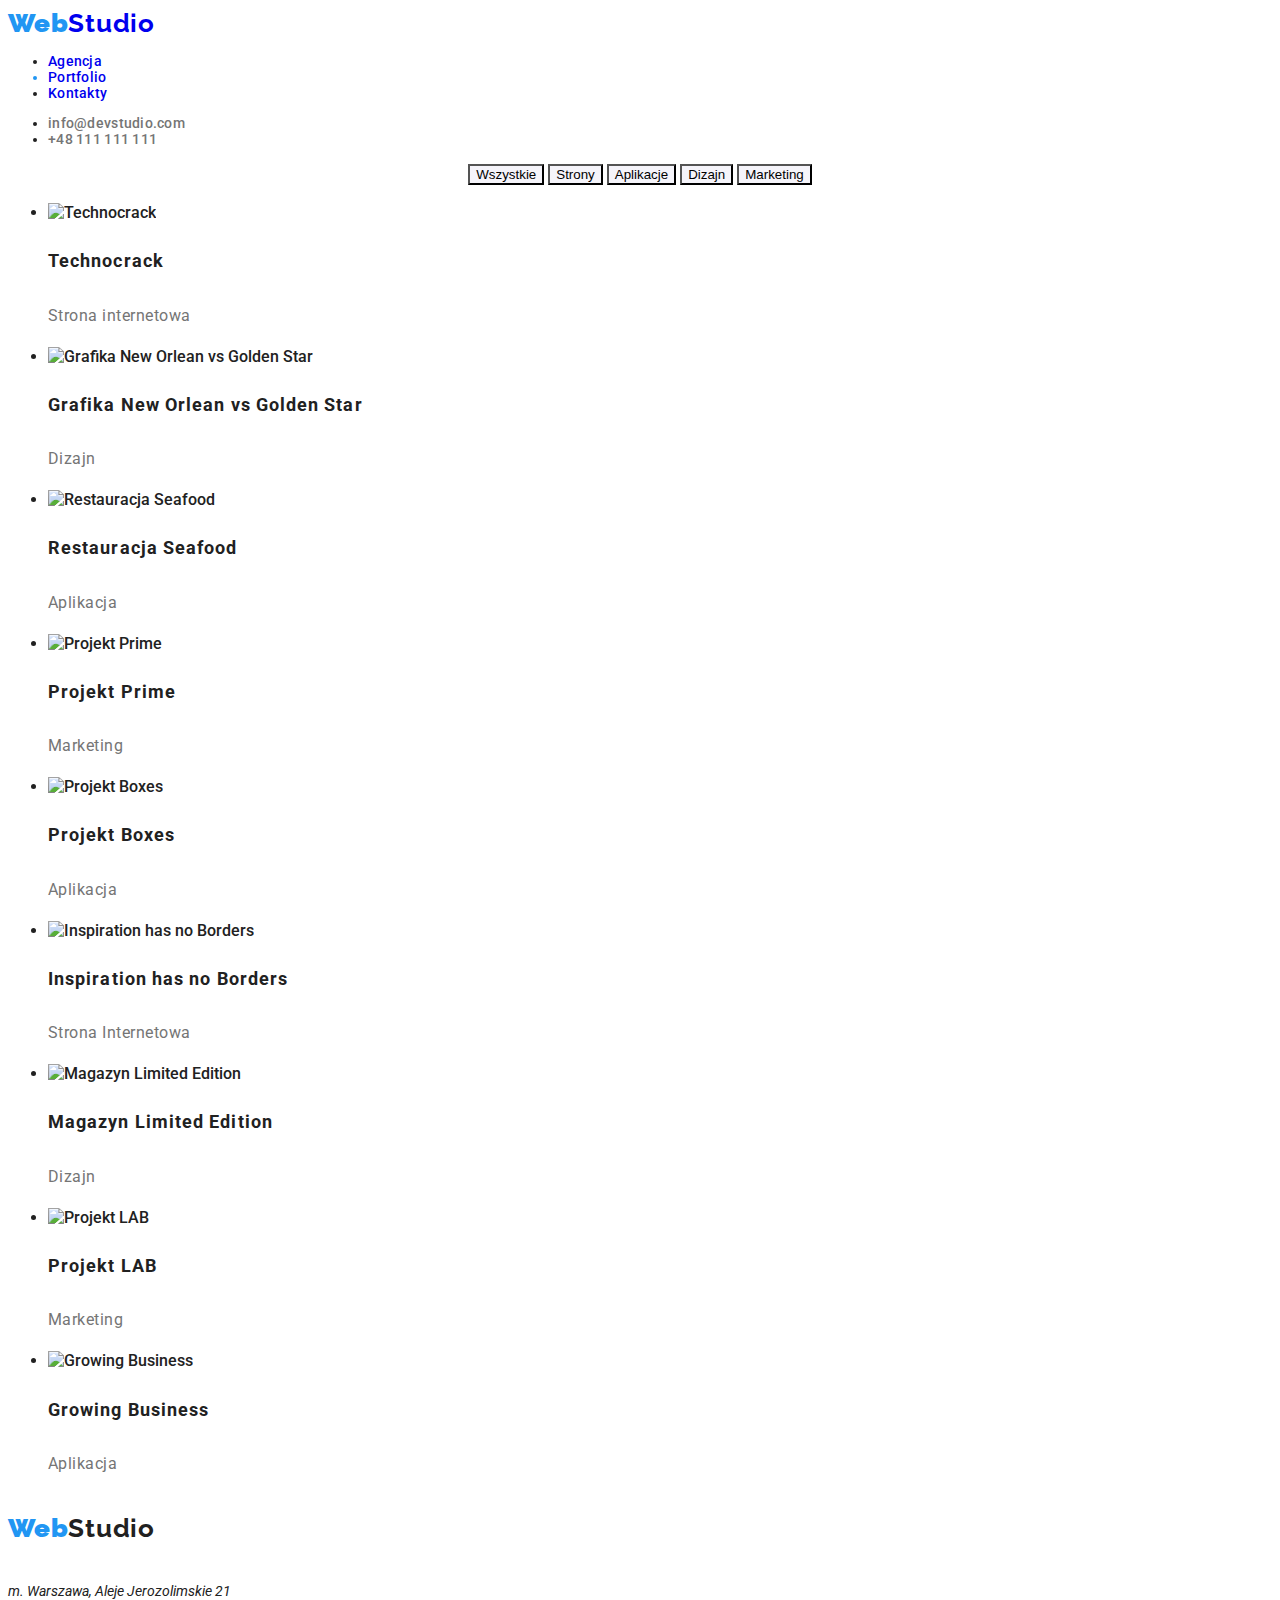
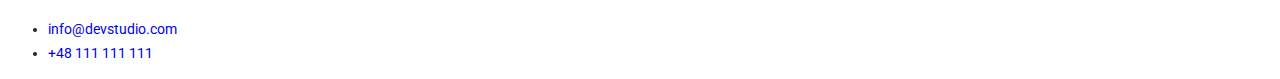
==== portfolio.html @ d75bb492 "clone" ====
<!DOCTYPE html>
<html lang="en">
<head>
    <meta charset="UTF-8">
    <meta http-equiv="X-UA-Compatible" content="IE=edge">
    <meta name="viewport" content="width=device-width, initial-scale=1.0">
    <link href="./css/styles.css" rel="stylesheet">
    <link rel="preconnect" href="https://fonts.googleapis.com">
    <link rel="preconnect" href="https://fonts.gstatic.com" crossorigin>
    <link href="https://fonts.googleapis.com/css2?family=Raleway:wght@700&family=Roboto:wght@400;500;700;900&display=swap" rel="stylesheet">
    <title>Portfolio</title>
</head>

<body>
    <header class="header">
        <section class="logo">
            <a href="index.html" class="link-no-underline"><b class="blue-text">Web</b>Studio</a>
        </section>
            <ul>
                <li><a href="index.html"  class="link-no-underline">Agencja</a></li>
                <li class="blue-text"><a href="portfolio.html"  class="link-no-underline">Portfolio</a></li>
                <li><a href="#"  class="link-no-underline">Kontakty</a></li>
            </ul>
            <ul >
                <li><a href="emailto:info@devstudio.com" class="contact">info@devstudio.com</a></li>
                <li><a href="tel:+48111111111" class="contact">+48 111 111 111</a></li>
            </ul>
    </header>

    <main>
        <section class="buttons">
            <button type="button" class="filter-button button">Wszystkie</button>
            <button type="button" class="filter-button button">Strony</button>
            <button type="button" class="filter-button button">Aplikacje</button>
            <button type="button" class="filter-button button">Dizajn</button>
            <button type="button" class="filter-button button">Marketing</button>
        </section>

        <section>
            <ul>
                <li>
                    <img
                     src="https://raw.githubusercontent.com/simonprus/goit-markup-hw-02/main/images/portfolio-img-1.jpg"
                     width="370"
                     height="294"
                     alt="Technocrack"
                    >
                    <h4><a href="#" class="product-header link-no-underline">Technocrack</a></h4>
                    <p class="product-text">Strona internetowa</p>
                </li>
                <li>
                    <img 
                     src="https://raw.githubusercontent.com/simonprus/goit-markup-hw-02/main/images/portfolio-img-2.jpg" 
                     width="370" 
                     height="294" 
                     alt="Grafika New Orlean vs Golden Star"
                    >
                    <h4><a href="#" class="product-header link-no-underline">Grafika New Orlean vs Golden Star</a></h4>
                    <p class="product-text">Dizajn</p>
                </li>
                <li>
                    <img 
                     src="https://raw.githubusercontent.com/simonprus/goit-markup-hw-02/main/images/portfolio-img-3.jpg" 
                     width="370" 
                     height="294" 
                     alt="Restauracja Seafood"
                    >
                    <h4><a href="#" class="product-header link-no-underline">Restauracja Seafood</a></h4>
                    <p class="product-text">Aplikacja</p>
                </li>
                <li>
                    <img 
                     src="https://raw.githubusercontent.com/simonprus/goit-markup-hw-02/main/images/portfolio-img-4.jpg" 
                     width="370" 
                     height="294" 
                     alt="Projekt Prime"
                    >
                    <h4><a href="#" class="product-header link-no-underline">Projekt Prime</a></h4>
                    <p class="product-text">Marketing</p>
                </li>
                <li>
                    <img 
                     src="https://raw.githubusercontent.com/simonprus/goit-markup-hw-02/main/images/portfolio-img-5.jpg" 
                     width="370" 
                     height="294" 
                     alt="Projekt Boxes"
                    >
                    <h4><a href="#" class="product-header link-no-underline">Projekt Boxes</a></h4>
                    <p class="product-text">Aplikacja</p>
                </li>
                <li>
                    <img 
                     src="https://raw.githubusercontent.com/simonprus/goit-markup-hw-02/main/images/portfolio-img-6.jpg" 
                     width="370" 
                     height="294" 
                     alt="Inspiration has no Borders"
                    >
                    <h4><a href="#" class="product-header link-no-underline">Inspiration has no Borders</a></h4>
                    <p class="product-text">Strona Internetowa</p>
                </li>
                <li>
                    <img 
                     src="https://raw.githubusercontent.com/simonprus/goit-markup-hw-02/main/images/portfolio-img-7.jpg" 
                     width="370" 
                     height="294" 
                     alt="Magazyn Limited Edition"
                    >
                    <h4><a href="#" class="product-header link-no-underline">Magazyn Limited Edition</a></h4>
                    <p class="product-text">Dizajn</p>
                </li>
                <li>
                    <img 
                     src="https://raw.githubusercontent.com/simonprus/goit-markup-hw-02/main/images/portfolio-img-8.jpg" 
                     width="370" 
                     height="294" 
                     alt="Projekt LAB"
                    >
                    <h4><a href="#" class="product-header link-no-underline">Projekt LAB</a></h4>
                    <p class="product-text">Marketing</p>
                </li>
                <li>
                    <img 
                     src="https://raw.githubusercontent.com/simonprus/goit-markup-hw-02/main/images/portfolio-img-9.jpg" 
                     width="370" 
                     height="294" 
                     alt="Growing Business"
                    >
                    <h4><a href="#" class="product-header link-no-underline">Growing Business</a></h4>
                    <p class="product-text">Aplikacja</p>
                </li>
            </ul>     
        </section>
    </main>

    <footer>
        <section class="logo">
            <h4><b class="blue-text">Web</b>Studio</h4>
        </section>
        <section class="footer">
            <address>m. Warszawa, Aleje Jerozolimskie 21</address>
            <ul>
                <li><a href="emailto:info@devstudio.com" class="link-no-underline">info@devstudio.com</a></li>
                <li><a href="tel:+48111111111" class="link-no-underline">+48 111 111 111</a></li>
            </ul>
        </section> 
    </footer>
    
</body>
</html>
---- css/styles.css ----
body {
    font-family: 'Roboto', sans-serif;
    color: #212121;
    font-weight: 500;
}
.link-no-underline {
    text-decoration: none;
}
.link-no-underline:hover {
    color: #2196F3;
}
.buttons {
    text-align: center;
    cursor:pointer;
    font-style: normal;
    font-weight: 500;
    font-size: 16px;
    line-height: 26px;
}
.buttons:active {
    color: #2196F3;
}

.button {
    background: #F5F4FA;
}
.logo {
    font-family: 'Raleway', sans-serif;
    font-weight: 700;
    font-size: 26px;
    line-height: 31px;
    letter-spacing: 0.03em;
}

.blue-text {
    color: #2196F3;
}

.header-info {
    color: #757575;
}

.footer {
    font-family: 'Roboto';
    font-style: normal;
    font-weight: 400;
    font-size: 14px;
    line-height: 24px;
}
.header {
    font-weight: 500;
    font-size: 14px;
    line-height: 16px;
    letter-spacing: 0.02em;
}
.contact {
    color: #757575;
    text-decoration: none;
}
.product-header {
    font-weight: 700;
    font-size: 18px;
    line-height: 36px;
    letter-spacing: 0.06em;
    color: #212121;
}
.product-text {
    font-weight: 400;
    font-size: 16px;
    line-height: 30px;
    letter-spacing: 0.03em;
    color: #757575;
}
.center-text {
    font-weight: 900;
    font-size: 44px;
    line-height: 60px;
    text-align: center;
    letter-spacing: 0.06em;
    text-transform: uppercase;
}
.center-button {
    background: #2196F3;
    box-shadow: 0px 4px 4px rgba(0, 0, 0, 0.15);
    border-radius: 4px;
}
.lorem-main {
    font-weight: 700;
    font-size: 14px;
    line-height: 16px;
    letter-spacing: 0.03em;
    text-transform: uppercase;
}
.lorem-under-main {
    font-weight: 400;
    font-size: 14px;
    line-height: 24px;
    letter-spacing: 0.03em;
    color: #757575;
}
.section-on-main {
    font-weight: 700;
    font-size: 36px;
    line-height: 42px;
    text-align: center;
    letter-spacing: 0.03em;
}
.text-name {
    font-weight: 500;
    font-size: 16px;
    line-height: 19px;
    text-align: center;
    letter-spacing: 0.03em;
}
.text-under-name {
    font-weight: 400;
    font-size: 16px;
    line-height: 19px;
    text-align: center;
    letter-spacing: 0.03em;
    color: #757575;
}
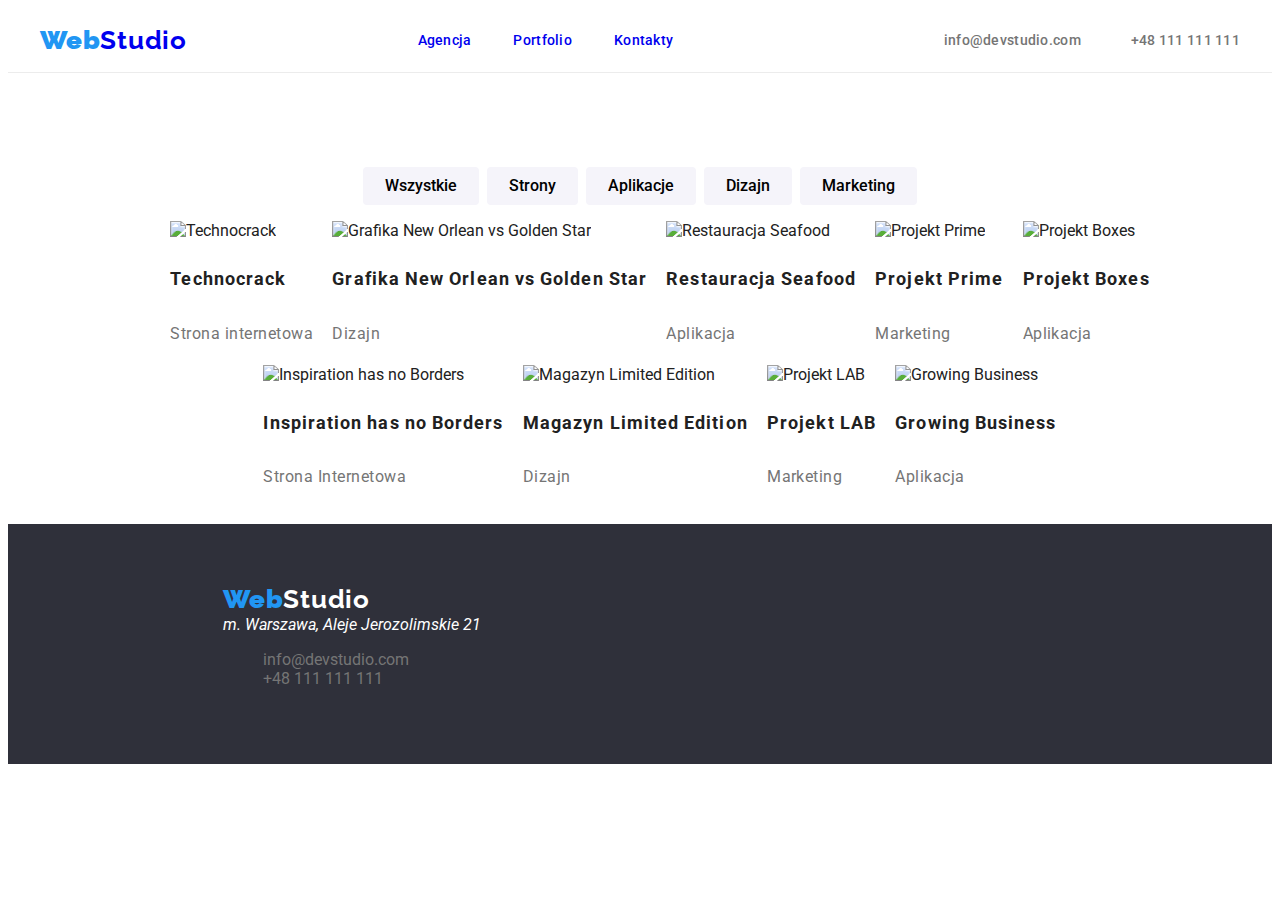
==== commit fd929f20: "test" ====
--- a/portfolio.html
+++ b/portfolio.html
@@ -8,141 +8,219 @@
     <link rel="preconnect" href="https://fonts.googleapis.com">
     <link rel="preconnect" href="https://fonts.gstatic.com" crossorigin>
     <link href="https://fonts.googleapis.com/css2?family=Raleway:wght@700&family=Roboto:wght@400;500;700;900&display=swap" rel="stylesheet">
+    <link href="./css/modern-normalize" rel="stylesheet">
     <title>Portfolio</title>
 </head>
 
 <body>
-    <header class="header">
-        <section class="logo">
-            <a href="index.html" class="link-no-underline"><b class="blue-text">Web</b>Studio</a>
+    <header class="header container">
+        <div class="logo">
+            <a href="index.html" class="no-decoration">
+                <b class="blue-text">Web</b>Studio
+            </a>
+        </div>
+        <ul class="nav-style nav-list no-decoration">
+            <li>
+                <a href="index.html" class="no-decoration">
+                    Agencja
+                </a>
+            </li>
+            <li>
+                <a href="portfolio.html"  class="no-decoration">
+                    Portfolio
+                </a>
+            </li>
+            <li>
+                <a href="#"  class="no-decoration">
+                    Kontakty
+                </a>
+            </li>
+        </ul>
+        <ul class="no-decoration nav-contact">
+            <li>
+                <a href="emailto:info@devstudio.com" class="contact-style">
+                    info@devstudio.com
+                </a>
+            </li>
+            <li>
+                <a href="tel:+48111111111" class="contact-style">
+                    +48 111 111 111
+                </a>
+            </li>
+        </ul>
+    </header>
+
+    <div class="header-line-border"></div>
+
+    <main>
+        <section>
+            <div class="buttons">
+                <button type="button" class="button-style">Wszystkie</button>
+                <button type="button" class="button-style">Strony</button>
+                <button type="button" class="button-style">Aplikacje</button>
+                <button type="button" class="button-style">Dizajn</button>
+                <button type="button" class="button-style">Marketing</button>
+            </div>
         </section>
-            <ul>
-                <li><a href="index.html"  class="link-no-underline">Agencja</a></li>
-                <li class="blue-text"><a href="portfolio.html"  class="link-no-underline">Portfolio</a></li>
-                <li><a href="#"  class="link-no-underline">Kontakty</a></li>
-            </ul>
-            <ul >
-                <li><a href="emailto:info@devstudio.com" class="contact">info@devstudio.com</a></li>
-                <li><a href="tel:+48111111111" class="contact">+48 111 111 111</a></li>
-            </ul>
-    </header>
-
-    <main>
-        <section class="buttons">
-            <button type="button" class="filter-button button">Wszystkie</button>
-            <button type="button" class="filter-button button">Strony</button>
-            <button type="button" class="filter-button button">Aplikacje</button>
-            <button type="button" class="filter-button button">Dizajn</button>
-            <button type="button" class="filter-button button">Marketing</button>
+
+        <section>
+            <div class="container">
+                <ul class="img-portfolio">
+                    <li class="no-decoration">
+                        <figure>
+                            <img
+                                src="https://raw.githubusercontent.com/simonprus/goit-markup-hw-03/main/images/img-portfolio-1.jpg"
+                                width="370"
+                                height="294"
+                                alt="Technocrack"
+                            >
+                            <figcaption>
+                                <h4><a href="#" class="product-header no-decoration">Technocrack</a></h4>
+                                <p class="product-text">Strona internetowa</p>
+                            </figcaption>
+                        </figure>
+                    </li>
+                    <li class="no-decoration">
+                        <figure>
+                            <img 
+                                src="https://raw.githubusercontent.com/simonprus/goit-markup-hw-03/main/images/img-portfolio-2.jpg" 
+                                width="370" 
+                                height="294" 
+                                alt="Grafika New Orlean vs Golden Star"
+                            >
+                            <figcaption>
+                                <h4><a href="#" class="product-header no-decoration">Grafika New Orlean vs Golden Star</a></h4>
+                                <p class="product-text">Dizajn</p>
+                            </figcaption>
+                        </figure>
+                    </li>
+                    <li class="no-decoration">
+                        <figure>
+                            <img 
+                                src="https://raw.githubusercontent.com/simonprus/goit-markup-hw-03/main/images/img-portfolio-3.jpg" 
+                                width="370" 
+                                height="294" 
+                                alt="Restauracja Seafood"
+                            >
+                            <figcaption>
+                                <h4><a href="#" class="product-header no-decoration">Restauracja Seafood</a></h4>
+                                <p class="product-text">Aplikacja</p>
+                            </figcaption>
+                        </figure>
+                    </li>
+                    <li class="no-decoration">
+                        <figure>
+                            <img 
+                                src="https://raw.githubusercontent.com/simonprus/goit-markup-hw-03/main/images/img-portfolio-4.jpg" 
+                                width="370" 
+                                height="294" 
+                                alt="Projekt Prime"
+                            >
+                            <figcaption>
+                                <h4><a href="#" class="product-header no-decoration">Projekt Prime</a></h4>
+                                <p class="product-text">Marketing</p>
+                            </figcaption>
+                        </figure>
+                    </li>
+                    <li class="no-decoration">
+                        <figure>
+                            <img 
+                                src="https://raw.githubusercontent.com/simonprus/goit-markup-hw-03/main/images/img-portfolio-5.jpg" 
+                                width="370" 
+                                height="294" 
+                                alt="Projekt Boxes"
+                            >
+                            <figcaption>
+                                <h4><a href="#" class="product-header no-decoration">Projekt Boxes</a></h4>
+                                <p class="product-text">Aplikacja</p>
+                            </figcaption>
+                        </figure>
+                    </li>
+                    <li class="no-decoration">
+                        <figure>
+                            <img 
+                                src="https://raw.githubusercontent.com/simonprus/goit-markup-hw-03/main/images/img-portfolio-6.jpg" 
+                                width="370" 
+                                height="294" 
+                                alt="Inspiration has no Borders"
+                            >
+                            <figcaption>
+                                <h4><a href="#" class="product-header no-decoration">Inspiration has no Borders</a></h4>
+                                <p class="product-text">Strona Internetowa</p>
+                            </figcaption>
+                        </figure>
+                    </li>
+                    <li class="no-decoration">
+                        <figure>
+                            <img 
+                                src="https://raw.githubusercontent.com/simonprus/goit-markup-hw-03/main/images/img-portfolio-7.jpg" 
+                                width="370" 
+                                height="294" 
+                                alt="Magazyn Limited Edition"
+                            >
+                            <figcaption>
+                                <h4><a href="#" class="product-header no-decoration">Magazyn Limited Edition</a></h4>
+                                <p class="product-text">Dizajn</p>
+                            </figcaption>
+                        </figure>
+                    </li>
+                    <li class="no-decoration">
+                        <figure>
+                            <img 
+                                src="https://raw.githubusercontent.com/simonprus/goit-markup-hw-03/main/images/img-portfolio-8.jpg" 
+                                width="370" 
+                                height="294" 
+                                alt="Projekt LAB"
+                            >
+                            <figcaption>
+                                <h4><a href="#" class="product-header no-decoration">Projekt LAB</a></h4>
+                                <p class="product-text">Marketing</p>
+                            <figcaption>
+                        </figure>
+                    </li>
+                    <li class="no-decoration">
+                        <figure>
+                            <img 
+                                src="https://raw.githubusercontent.com/simonprus/goit-markup-hw-03/main/images/img-portfolio-9.jpg" 
+                                width="370" 
+                                height="294" 
+                                alt="Growing Business"
+                            >
+                            <figcaption>
+                                <h4><a href="#" class="product-header no-decoration">Growing Business</a></h4>
+                                <p class="product-text">Aplikacja</p>
+                            </figcaption>
+                        </figure>
+                    </li>
+                </ul>     
+            </div>
         </section>
 
-        <section>
-            <ul>
-                <li>
-                    <img
-                     src="https://raw.githubusercontent.com/simonprus/goit-markup-hw-02/main/images/portfolio-img-1.jpg"
-                     width="370"
-                     height="294"
-                     alt="Technocrack"
-                    >
-                    <h4><a href="#" class="product-header link-no-underline">Technocrack</a></h4>
-                    <p class="product-text">Strona internetowa</p>
-                </li>
-                <li>
-                    <img 
-                     src="https://raw.githubusercontent.com/simonprus/goit-markup-hw-02/main/images/portfolio-img-2.jpg" 
-                     width="370" 
-                     height="294" 
-                     alt="Grafika New Orlean vs Golden Star"
-                    >
-                    <h4><a href="#" class="product-header link-no-underline">Grafika New Orlean vs Golden Star</a></h4>
-                    <p class="product-text">Dizajn</p>
-                </li>
-                <li>
-                    <img 
-                     src="https://raw.githubusercontent.com/simonprus/goit-markup-hw-02/main/images/portfolio-img-3.jpg" 
-                     width="370" 
-                     height="294" 
-                     alt="Restauracja Seafood"
-                    >
-                    <h4><a href="#" class="product-header link-no-underline">Restauracja Seafood</a></h4>
-                    <p class="product-text">Aplikacja</p>
-                </li>
-                <li>
-                    <img 
-                     src="https://raw.githubusercontent.com/simonprus/goit-markup-hw-02/main/images/portfolio-img-4.jpg" 
-                     width="370" 
-                     height="294" 
-                     alt="Projekt Prime"
-                    >
-                    <h4><a href="#" class="product-header link-no-underline">Projekt Prime</a></h4>
-                    <p class="product-text">Marketing</p>
-                </li>
-                <li>
-                    <img 
-                     src="https://raw.githubusercontent.com/simonprus/goit-markup-hw-02/main/images/portfolio-img-5.jpg" 
-                     width="370" 
-                     height="294" 
-                     alt="Projekt Boxes"
-                    >
-                    <h4><a href="#" class="product-header link-no-underline">Projekt Boxes</a></h4>
-                    <p class="product-text">Aplikacja</p>
-                </li>
-                <li>
-                    <img 
-                     src="https://raw.githubusercontent.com/simonprus/goit-markup-hw-02/main/images/portfolio-img-6.jpg" 
-                     width="370" 
-                     height="294" 
-                     alt="Inspiration has no Borders"
-                    >
-                    <h4><a href="#" class="product-header link-no-underline">Inspiration has no Borders</a></h4>
-                    <p class="product-text">Strona Internetowa</p>
-                </li>
-                <li>
-                    <img 
-                     src="https://raw.githubusercontent.com/simonprus/goit-markup-hw-02/main/images/portfolio-img-7.jpg" 
-                     width="370" 
-                     height="294" 
-                     alt="Magazyn Limited Edition"
-                    >
-                    <h4><a href="#" class="product-header link-no-underline">Magazyn Limited Edition</a></h4>
-                    <p class="product-text">Dizajn</p>
-                </li>
-                <li>
-                    <img 
-                     src="https://raw.githubusercontent.com/simonprus/goit-markup-hw-02/main/images/portfolio-img-8.jpg" 
-                     width="370" 
-                     height="294" 
-                     alt="Projekt LAB"
-                    >
-                    <h4><a href="#" class="product-header link-no-underline">Projekt LAB</a></h4>
-                    <p class="product-text">Marketing</p>
-                </li>
-                <li>
-                    <img 
-                     src="https://raw.githubusercontent.com/simonprus/goit-markup-hw-02/main/images/portfolio-img-9.jpg" 
-                     width="370" 
-                     height="294" 
-                     alt="Growing Business"
-                    >
-                    <h4><a href="#" class="product-header link-no-underline">Growing Business</a></h4>
-                    <p class="product-text">Aplikacja</p>
-                </li>
-            </ul>     
-        </section>
     </main>
 
     <footer>
-        <section class="logo">
-            <h4><b class="blue-text">Web</b>Studio</h4>
-        </section>
-        <section class="footer">
-            <address>m. Warszawa, Aleje Jerozolimskie 21</address>
-            <ul>
-                <li><a href="emailto:info@devstudio.com" class="link-no-underline">info@devstudio.com</a></li>
-                <li><a href="tel:+48111111111" class="link-no-underline">+48 111 111 111</a></li>
-            </ul>
-        </section> 
+        <div  class="footer">
+            <div class="logo">
+                <a href="index.html" class="no-decoration white-text">
+                    <b class="blue-text">Web</b>Studio
+                </a>
+            </div>
+            <section>
+                <address>m. Warszawa, Aleje Jerozolimskie 21</address>
+                <ul class="no-decoration">
+                    <li>
+                        <a href="emailto:info@devstudio.com" class="contact-style">
+                            info@devstudio.com
+                        </a>
+                    </li>
+                    <li>
+                        <a href="tel:+48111111111" class="contact-style">
+                            +48 111 111 111
+                        </a>
+                    </li>
+                </ul>
+            </section>
+        </div>
     </footer>
     
 </body>
--- a/css/styles.css
+++ b/css/styles.css
@@ -1,29 +1,42 @@
-
+:root {
+    --black-main: #212121;
+    --second-black: #000000;
+    --main-blue: #2196F3;
+    --background-grey: #2F303A;
+    --main-white: #FFFFFF;
+    --second-white: #F5F4FA;
+    --main-silver: #757575;
+    --border: rgba(236, 236, 236, 1);
+}
 body {
     font-family: 'Roboto', sans-serif;
-    color: #212121;
-    font-weight: 500;
-}
-.link-no-underline {
+    color: var(--black-main)
+}
+figure {
+    margin: 0;
+}
+.no-decoration {
     text-decoration: none;
-}
-.link-no-underline:hover {
-    color: #2196F3;
-}
-.buttons {
-    text-align: center;
-    cursor:pointer;
-    font-style: normal;
-    font-weight: 500;
-    font-size: 16px;
-    line-height: 26px;
-}
-.buttons:active {
-    color: #2196F3;
-}
-
-.button {
-    background: #F5F4FA;
+    list-style: none;
+}
+a:hover {
+    color: var(--main-blue);
+}
+.container {
+    width: 1200px;
+    margin: 0 auto;
+}
+/* ?????? */
+.no-margin {
+    margin: 0;
+}
+
+/*HEADER*/
+
+.header {
+    display: flex;
+    align-items: center;
+    justify-content: space-between;
 }
 .logo {
     font-family: 'Raleway', sans-serif;
@@ -32,73 +45,166 @@
     line-height: 31px;
     letter-spacing: 0.03em;
 }
-
+.header {
+    font-weight: 500;
+    font-size: 14px;
+    line-height: 16px;
+    letter-spacing: 0.02em;
+}
 .blue-text {
-    color: #2196F3;
-}
-
-.header-info {
-    color: #757575;
-}
-
-.footer {
+    color: var(--main-blue);
+}
+
+.nav-style {
+    font-weight: 500;
+    font-size: 14px;
+    line-height: 16px;
+    letter-spacing: 0.02em;
+}
+.nav-list {
+    display: flex;
+    align-items: center;
+    gap: 42px;
+    padding: 10px;
+}
+.contact-style {
+    color: var(--main-silver);
+    text-decoration: none;
+}
+.nav-contact {
+    display: flex;
+    gap: 50px;
+
+}
+
+/* HEADER LINE BORDER */
+
+.header-line-border {
+    border-bottom: var(--border) solid 1px;
+}
+
+/* BUTTONS */
+/* BUTTONS PORTFOLIO */
+.button-style {
     font-family: 'Roboto';
     font-style: normal;
-    font-weight: 400;
-    font-size: 14px;
-    line-height: 24px;
-}
-.header {
-    font-weight: 500;
-    font-size: 14px;
-    line-height: 16px;
-    letter-spacing: 0.02em;
-}
-.contact {
-    color: #757575;
-    text-decoration: none;
+    font-weight: 500;
+    font-size: 16px;
+    line-height: 26px;
+    border: none;
+    background-color: var(--second-white);
+    border-radius: 4px;
+    padding: 6px 22px;
+}
+.button-style:active {
+    background-color: var(--main-blue);
+    color: var(--main-white);
+}
+.button-style:hover {
+    background-color: var(--main-blue);
+    color: var(--main-white);
+}
+.buttons {
+    display: flex;
+    justify-content: center;
+    gap: 8px;
+    margin: 94px 0 0 0;
+    list-style: none;
+}
+/* BUTTONS MAIN */
+.button-main {
+    padding: 10px 42px;
+    font-weight: 700;
+    font-size: 16px;
+    line-height: 30px;
+    color: var(--main-white);
+    background-color: var(--main-blue);
+    border: none;
+    border-radius: 4px;
+    cursor: pointer;
+}
+
+/*PORTFOLIO IMAGES*/
+
+.img-portfolio {
+    display: flex;
+    justify-content: center;
+    flex-wrap: wrap;
+    align-content: center;
+    gap: calc(5% / 3);
 }
 .product-header {
     font-weight: 700;
     font-size: 18px;
     line-height: 36px;
     letter-spacing: 0.06em;
-    color: #212121;
-}
+    color: var(--black-main);
+}
+
 .product-text {
     font-weight: 400;
     font-size: 16px;
     line-height: 30px;
     letter-spacing: 0.03em;
-    color: #757575;
-}
+    color: var(--main-silver);
+}
+
+/*FOOTER*/
+
+.footer {
+    padding: 60px 0 60px 215px;
+    background-color: var(--background-grey);
+    margin: 0px 0px 0px 0px;
+    color: var(--main-white);
+}
+.white-text {
+    color: var(--main-white);
+}
+
+/* MAIN PAGE ONLY */
+
 .center-text {
     font-weight: 900;
     font-size: 44px;
     line-height: 60px;
     text-align: center;
     letter-spacing: 0.06em;
+}
+.order-list {
+    display: flex;
+    flex-direction: column;
+    align-items: center;
+    padding: 200px 0 280px 0;
+    background-color: var(--background-grey);
+    color: var(--main-white);
+}
+
+/* LOREM ON MAIN PAGE */
+
+.lorem-main {
+    font-weight: 700;
+    font-size: 14px;
+    line-height: 16px;
+    letter-spacing: 0.03em;
     text-transform: uppercase;
 }
-.center-button {
-    background: #2196F3;
-    box-shadow: 0px 4px 4px rgba(0, 0, 0, 0.15);
-    border-radius: 4px;
-}
-.lorem-main {
-    font-weight: 700;
-    font-size: 14px;
-    line-height: 16px;
-    letter-spacing: 0.03em;
-    text-transform: uppercase;
-}
+
 .lorem-under-main {
     font-weight: 400;
     font-size: 14px;
     line-height: 24px;
     letter-spacing: 0.03em;
-    color: #757575;
-}
+    color: var(--main-silver);
+}
+.lorem-nav {
+    display: flex;
+    justify-content: center;
+    gap: 30px;
+    margin: 94px 0px;
+}
+
+/* SECTION: CZYM SIE ZAJMUJEMY */
+
 .section-on-main {
     font-weight: 700;
     font-size: 36px;
@@ -106,6 +212,20 @@
     text-align: center;
     letter-spacing: 0.03em;
 }
+.main-works {
+    display: flex;
+    justify-content: center;
+    gap: 30px;
+    margin: 50px 0 0 0;
+}
+
+/* SECTION; OUR TEAM */
+
+.main-our-team {
+    display: flex;
+    justify-content: center;
+    gap: 30px;
+}
 .text-name {
     font-weight: 500;
     font-size: 16px;
@@ -113,11 +233,37 @@
     text-align: center;
     letter-spacing: 0.03em;
 }
+
 .text-under-name {
     font-weight: 400;
     font-size: 16px;
     line-height: 19px;
     text-align: center;
     letter-spacing: 0.03em;
-    color: #757575;
-}
+    color: var(--main-silver);
+}
+.our-team {
+    margin: 188px 0 50px 0;
+}
+
+
+
+
+
+
+
+
+
+
+
+
+
+
+
+
+
+
+
+
+
+
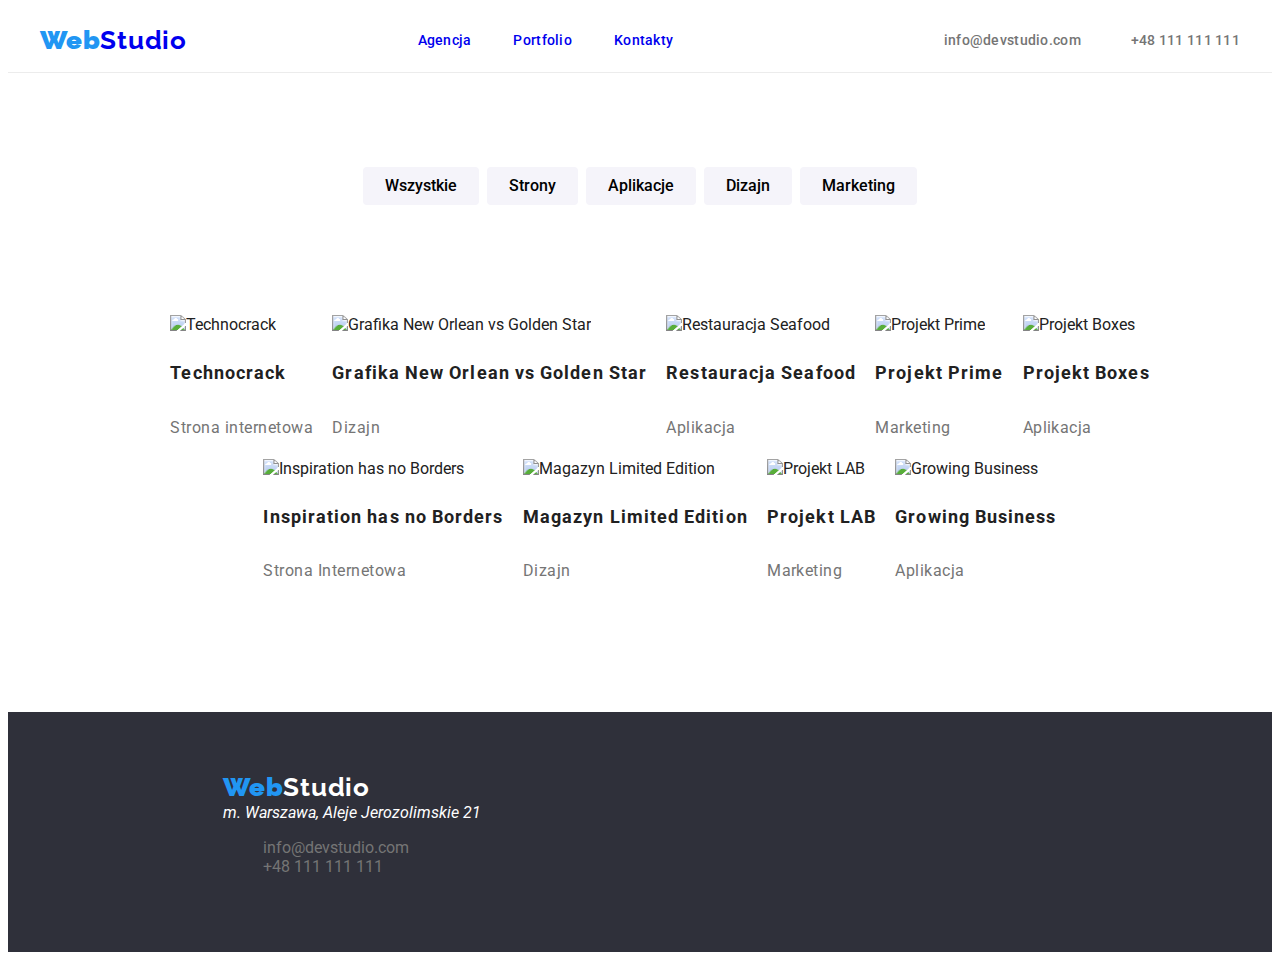
==== commit 7dda32d7: "test" ====
--- a/portfolio.html
+++ b/portfolio.html
@@ -63,11 +63,11 @@
             </div>
         </section>
 
-        <section>
+        <section class="section">
             <div class="container">
                 <ul class="img-portfolio">
                     <li class="no-decoration">
-                        <figure>
+                        <figure class="img-portfolio-nav">
                             <img
                                 src="https://raw.githubusercontent.com/simonprus/goit-markup-hw-03/main/images/img-portfolio-1.jpg"
                                 width="370"
@@ -81,7 +81,7 @@
                         </figure>
                     </li>
                     <li class="no-decoration">
-                        <figure>
+                        <figure class="img-portfolio-nav">
                             <img 
                                 src="https://raw.githubusercontent.com/simonprus/goit-markup-hw-03/main/images/img-portfolio-2.jpg" 
                                 width="370" 
@@ -95,7 +95,7 @@
                         </figure>
                     </li>
                     <li class="no-decoration">
-                        <figure>
+                        <figure class="img-portfolio-nav">
                             <img 
                                 src="https://raw.githubusercontent.com/simonprus/goit-markup-hw-03/main/images/img-portfolio-3.jpg" 
                                 width="370" 
@@ -109,7 +109,7 @@
                         </figure>
                     </li>
                     <li class="no-decoration">
-                        <figure>
+                        <figure class="img-portfolio-nav">
                             <img 
                                 src="https://raw.githubusercontent.com/simonprus/goit-markup-hw-03/main/images/img-portfolio-4.jpg" 
                                 width="370" 
@@ -123,7 +123,7 @@
                         </figure>
                     </li>
                     <li class="no-decoration">
-                        <figure>
+                        <figure class="img-portfolio-nav">
                             <img 
                                 src="https://raw.githubusercontent.com/simonprus/goit-markup-hw-03/main/images/img-portfolio-5.jpg" 
                                 width="370" 
@@ -137,7 +137,7 @@
                         </figure>
                     </li>
                     <li class="no-decoration">
-                        <figure>
+                        <figure class="img-portfolio-nav">
                             <img 
                                 src="https://raw.githubusercontent.com/simonprus/goit-markup-hw-03/main/images/img-portfolio-6.jpg" 
                                 width="370" 
@@ -151,7 +151,7 @@
                         </figure>
                     </li>
                     <li class="no-decoration">
-                        <figure>
+                        <figure class="img-portfolio-nav">
                             <img 
                                 src="https://raw.githubusercontent.com/simonprus/goit-markup-hw-03/main/images/img-portfolio-7.jpg" 
                                 width="370" 
@@ -165,7 +165,7 @@
                         </figure>
                     </li>
                     <li class="no-decoration">
-                        <figure>
+                        <figure class="img-portfolio-nav">
                             <img 
                                 src="https://raw.githubusercontent.com/simonprus/goit-markup-hw-03/main/images/img-portfolio-8.jpg" 
                                 width="370" 
@@ -179,7 +179,7 @@
                         </figure>
                     </li>
                     <li class="no-decoration">
-                        <figure>
+                        <figure class="img-portfolio-nav">
                             <img 
                                 src="https://raw.githubusercontent.com/simonprus/goit-markup-hw-03/main/images/img-portfolio-9.jpg" 
                                 width="370" 
--- a/css/styles.css
+++ b/css/styles.css
@@ -12,9 +12,7 @@
     font-family: 'Roboto', sans-serif;
     color: var(--black-main)
 }
-figure {
-    margin: 0;
-}
+
 .no-decoration {
     text-decoration: none;
     list-style: none;
@@ -29,6 +27,9 @@
 /* ?????? */
 .no-margin {
     margin: 0;
+}
+.section {
+    padding: 94px 0;
 }
 
 /*HEADER*/
@@ -132,6 +133,10 @@
     flex-wrap: wrap;
     align-content: center;
     gap: calc(5% / 3);
+
+}
+.img-portfolio-nav {
+    margin: 0 0 0 0;
 }
 .product-header {
     font-weight: 700;
